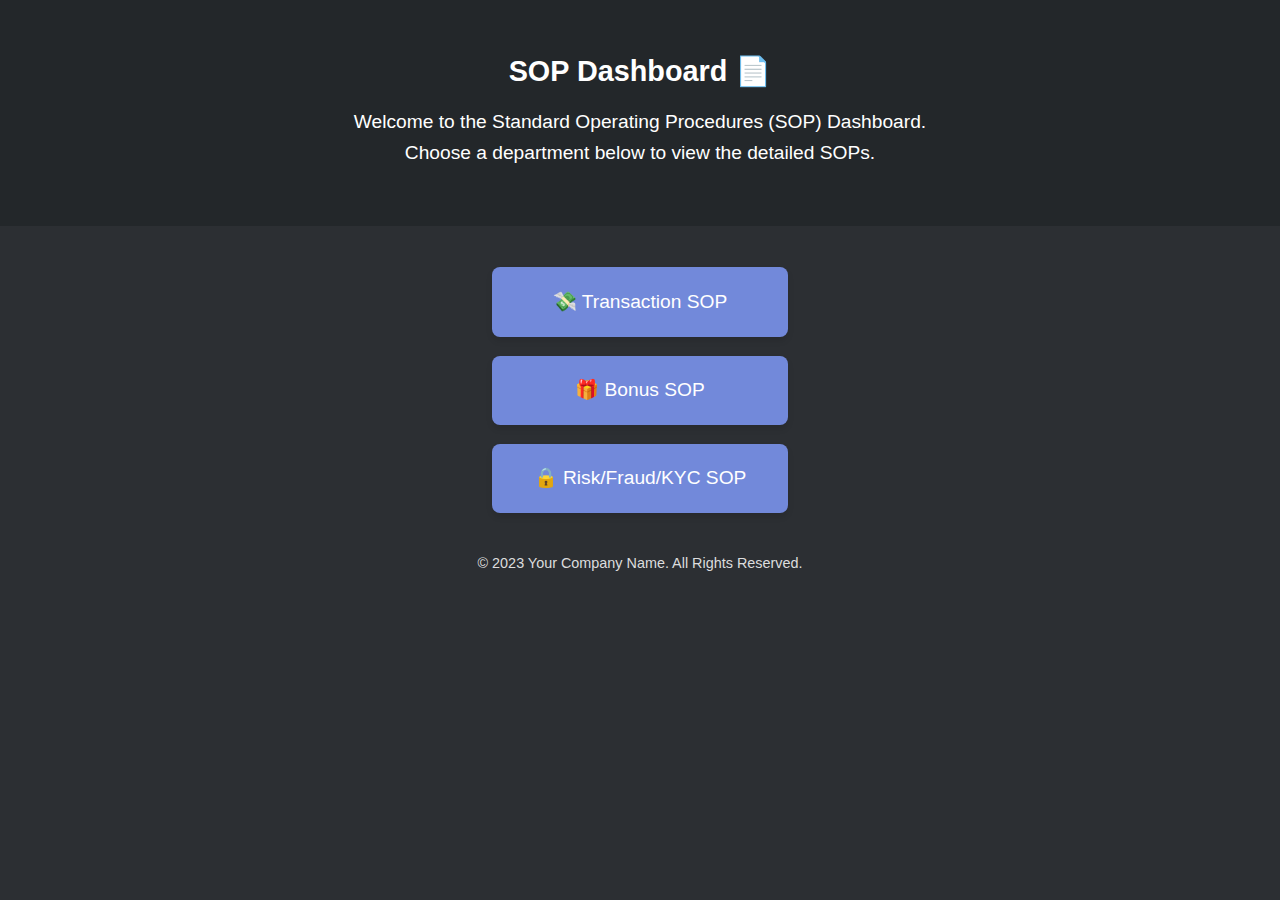
==== index.html @ 145b20f0 "Add files via upload" ====
<!DOCTYPE html>
<html lang="en">
<head>
    <meta charset="UTF-8">
    <meta name="viewport" content="width=device-width, initial-scale=1.0">
    <title>SOP Dashboard</title>
    <link rel="stylesheet" href="styles.css">
</head>
<body>
    <header>
        <div class="header-content">
            <h1>SOP Dashboard 📄</h1>
            <p>Welcome to the Standard Operating Procedures (SOP) Dashboard. Choose a department below to view the detailed SOPs.</p>
        </div>
    </header>

    <section class="sop-links">
        <a href="sop/transaction.html" class="sop-link">💸 Transaction SOP</a>
        <a href="sop/bonus.html" class="sop-link">🎁 Bonus SOP</a>
        <a href="sop/risk_fraud_kyc.html" class="sop-link">🔒 Risk/Fraud/KYC SOP</a>
    </section>

    <footer>
        <p>&copy; 2023 Your Company Name. All Rights Reserved.</p>
    </footer>
</body>
</html>
---- styles.css ----
/* Root Variables for Dark Mode */
:root {
    --bg-color: #2c2f33;
    --text-color: #dcddde;
    --header-bg: #23272a;
    --button-bg: #7289da;
    --button-text: #ffffff;
    --modal-bg: rgba(0, 0, 0, 0.9);
    --card-bg: #36393f;
    --accent-color: #5b6eae;
}

/* General Styles */
body {
    font-family: 'Roboto', sans-serif;
    line-height: 1.6;
    background-color: var(--bg-color);
    color: var(--text-color);
    margin: 0;
    padding: 0;
}

header {
    background: var(--header-bg);
    color: var(--button-text);
    padding: 2em 0;
    display: flex;
    justify-content: center;
    align-items: center;
    text-align: center;
}

.header-content {
    display: flex;
    flex-direction: column;
    align-items: center;
    justify-content: center;
    max-width: 600px;
    padding: 1em;
    gap: 0.8em; /* Consistent spacing between elements */
}

header h1 {
    margin: 0;
    font-size: 1.8em;
}

header p {
    margin: 0;
    font-size: 1.2em;
    padding-bottom: 0.5em;
}

/* Consistent Width Button Styling */
.back-button {
    padding: 0.6em 1em;
    width: 220px;
    text-align: center;
    background: var(--button-bg);
    color: var(--button-text);
    border: none;
    border-radius: 5px;
    font-size: 1em;
    cursor: pointer;
    transition: background 0.3s;
    margin-top: 1em;
}

.back-button:hover {
    background-color: var(--accent-color);
}

/* SOP Links on Dashboard */
.sop-links {
    display: flex;
    flex-direction: column;
    align-items: center;
    margin-top: 2em;
}

.sop-link {
    display: inline-block;
    width: 220px;
    text-align: center;
    margin: 0.5em 0;
    padding: 1em 2em;
    background-color: var(--button-bg);
    color: var(--button-text);
    text-decoration: none;
    border-radius: 8px;
    font-size: 1.2em;
    box-shadow: 0 4px 6px rgba(0, 0, 0, 0.1);
    transition: background 0.3s, transform 0.2s;
}

.sop-link:hover {
    background-color: var(--accent-color);
    transform: translateY(-2px);
}

/* SOP Content */
.sop-content {
    padding: 2em;
    max-width: 800px;
    margin: 1em auto;
    background: var(--card-bg);
    border-radius: 8px;
    box-shadow: 0 0 15px rgba(0, 0, 0, 0.2);
}

/* Flowchart Image Styling */
.flowchart {
    max-width: 100%;
    height: auto;
    cursor: pointer;
    transition: transform 0.3s;
}

.flowchart:hover {
    transform: scale(1.02);
}

/* Fullscreen Modal Styling */
.modal {
    display: none;
    position: fixed;
    z-index: 1000;
    top: 0;
    left: 0;
    width: 100%;
    height: 100%;
    background-color: var(--modal-bg);
    justify-content: center;
    align-items: center;
    overflow: hidden; /* Prevents scrollbars */
}

.modal-content {
    max-width: 90%;
    max-height: 90%;
    cursor: grab;
    transform-origin: center;
    transition: transform 0.2s;
}

/* Close Button for Modal */
.close {
    position: absolute;
    top: 20px;
    right: 30px;
    color: #ffffff;
    font-size: 35px;
    font-weight: bold;
    cursor: pointer;
}
.close:hover {
    color: #f44336;
}

/* Footer */
footer {
    margin-top: 2em;
    text-align: center;
    font-size: 0.9em;
    color: var(--text-color);
}
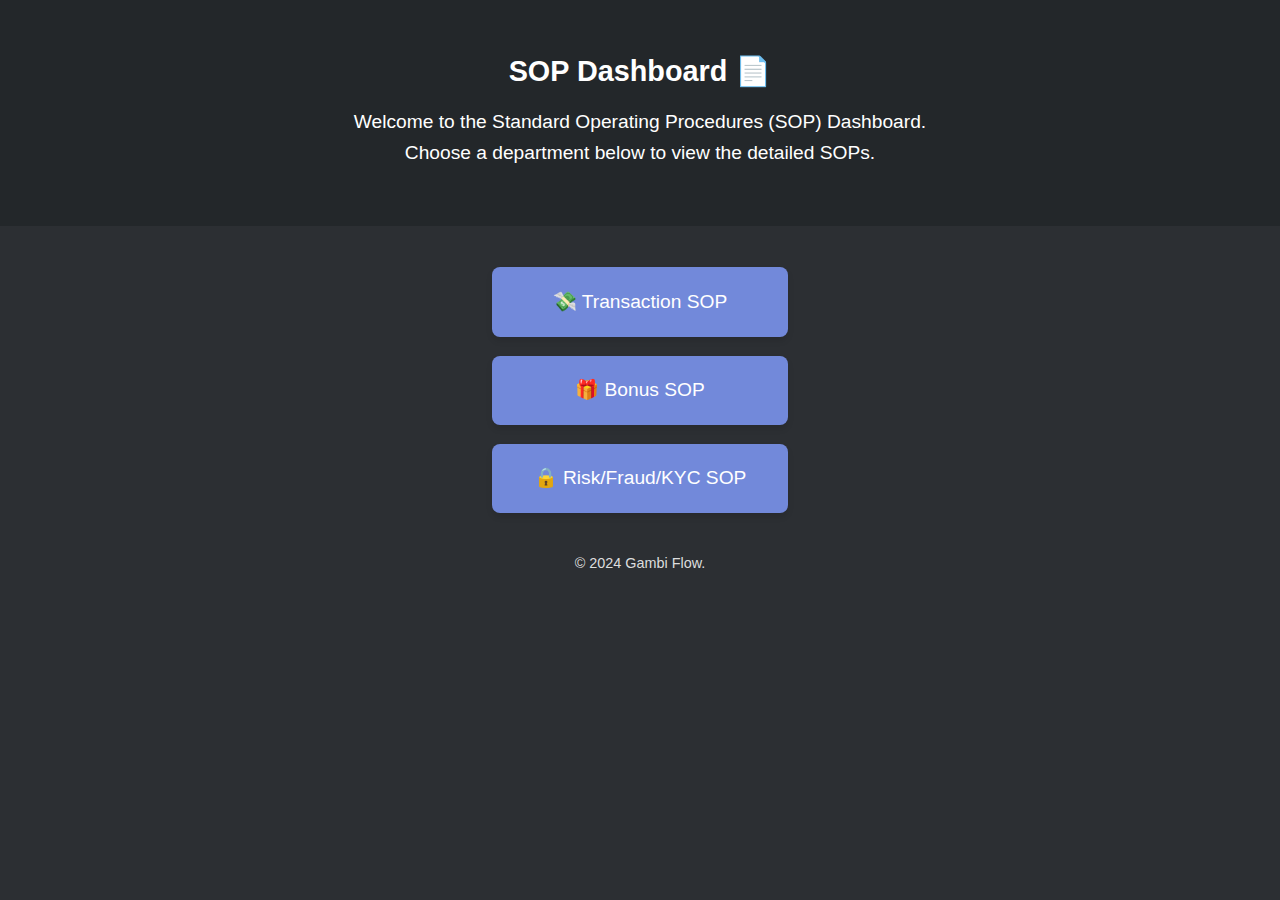
==== commit 780c1b2c: "Update index.html" ====
--- a/index.html
+++ b/index.html
@@ -21,7 +21,7 @@
     </section>
 
     <footer>
-        <p>&copy; 2023 Your Company Name. All Rights Reserved.</p>
+        <p>&copy; 2024 Gambi Flow.</p>
     </footer>
 </body>
 </html>
